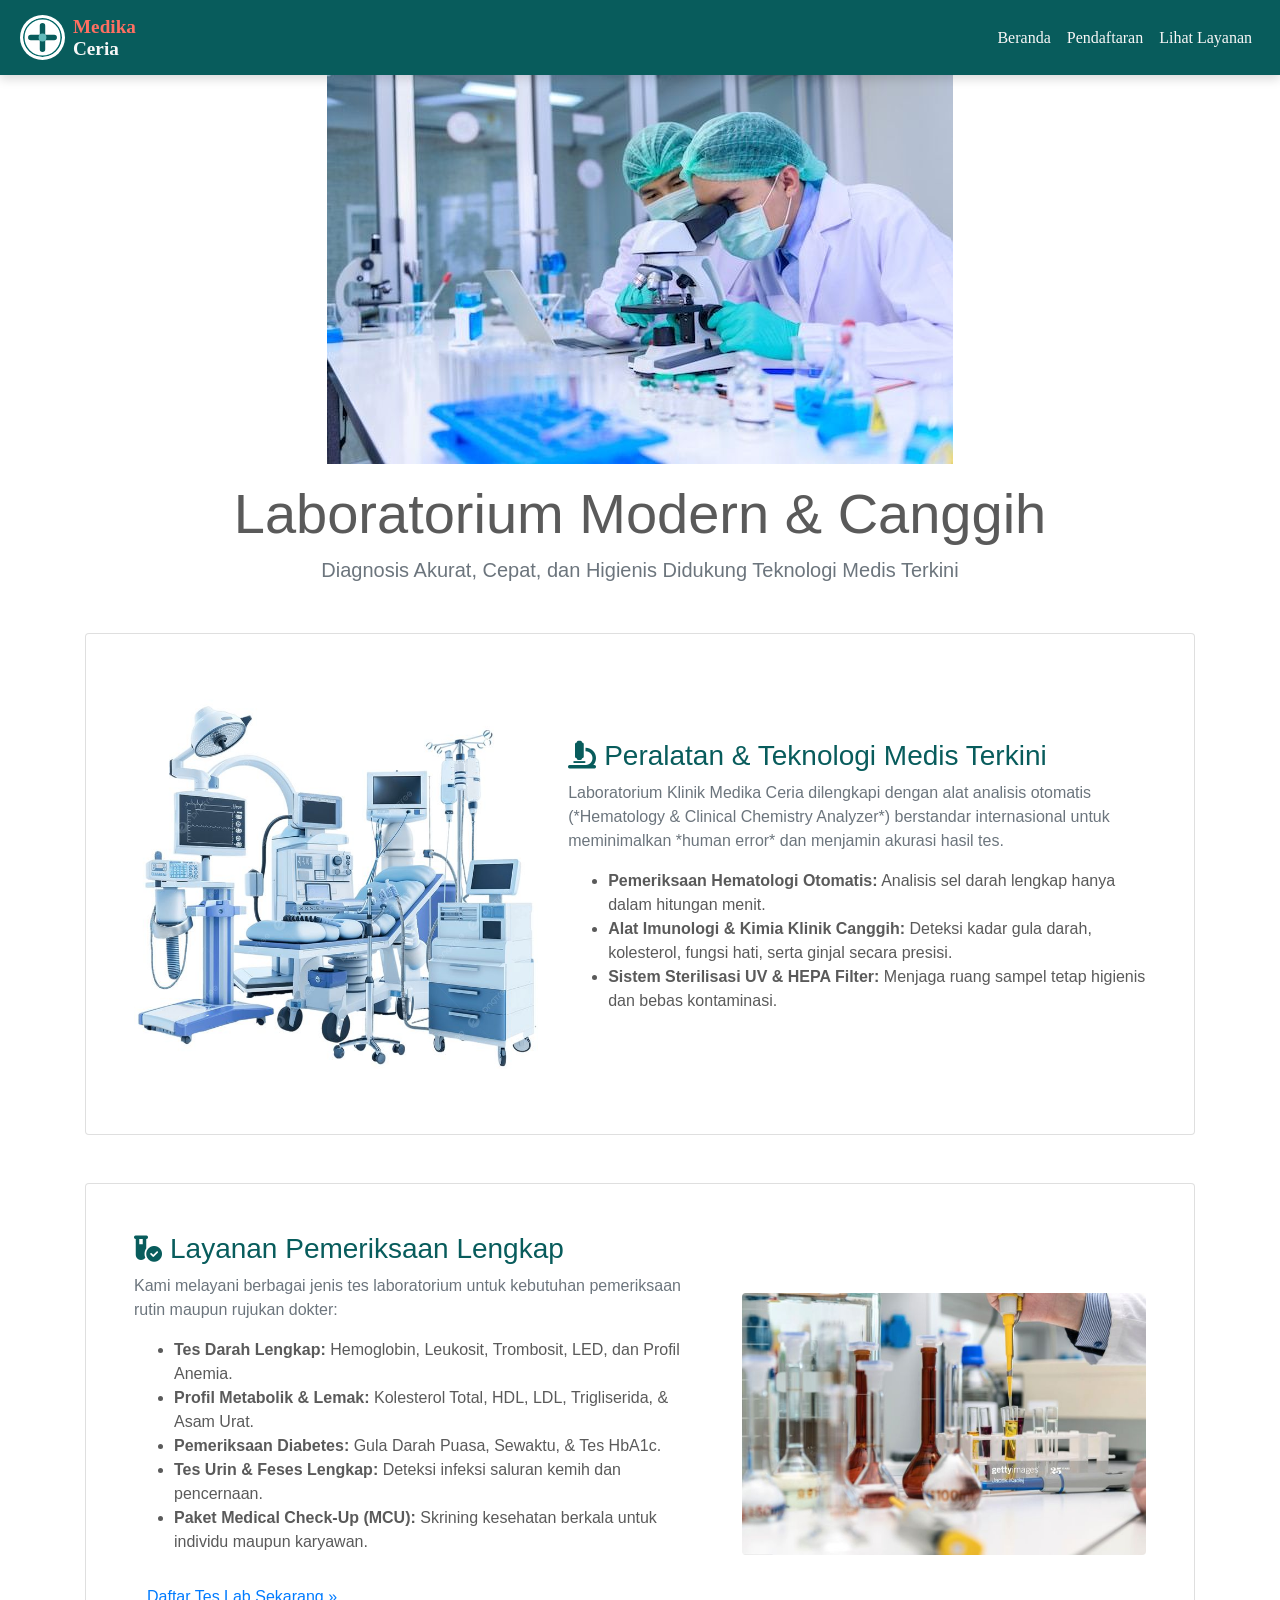
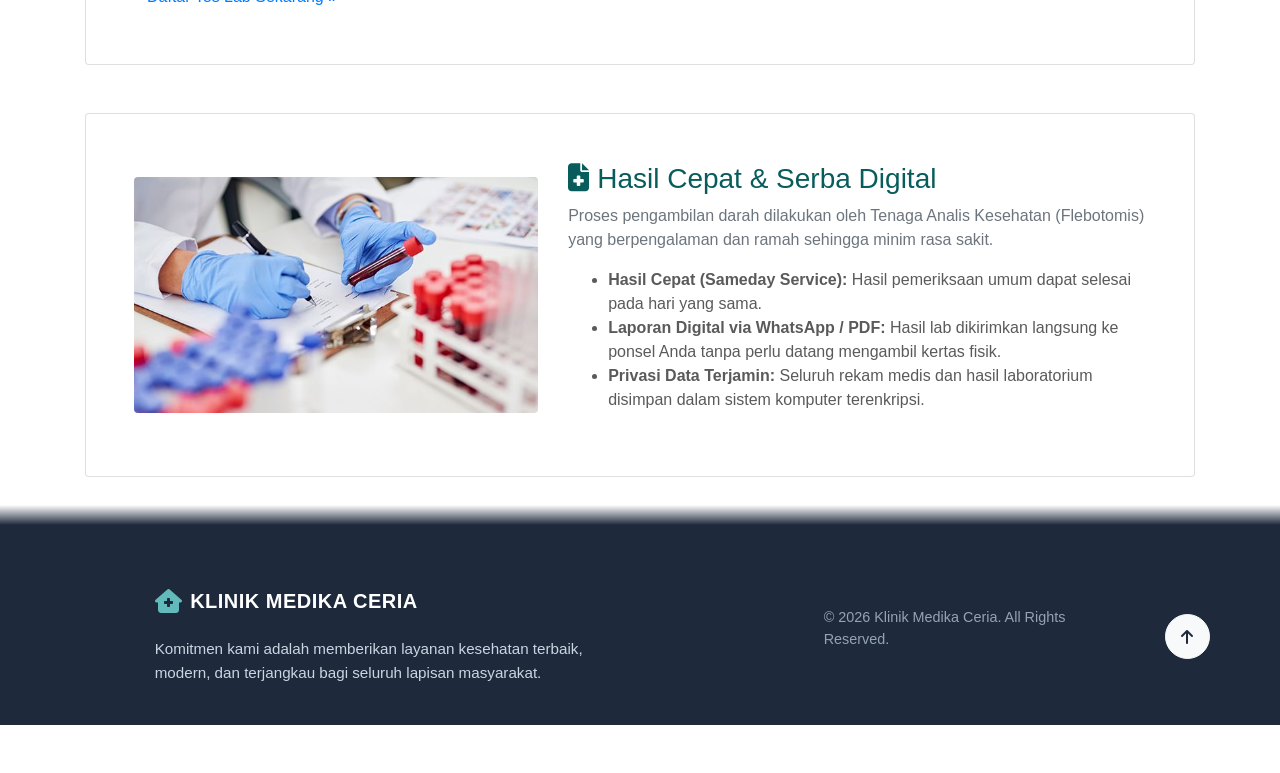
==== laboratorium.html @ 580ad01b "update index html" ====
<!doctype html>
<html lang="id">
  <header>
        

    <!-- Bootstrap 4 & Font Awesome CDN -->
    <link href="./dist/css/bootstrap.min.css" rel="stylesheet">
    <link rel="stylesheet" href="https://cdnjs.cloudflare.com/ajax/libs/font-awesome/6.4.0/css/all.min.css">

    <!-- Custom CSS -->
    <link href="carousel.css" rel="stylesheet">
    <link href="style.css" rel="stylesheet">
  </head>
  <body>

    <!-- NAVBAR HEADER -->
    <header>
  <nav class="navbar navbar-expand-md navbar-dark fixed-top shadow-sm main-navbar" style="background-color: #085C5C; padding: 10px 20px;">
    
    <!-- 1. LOGO DITUTUP DENGAN </a> TEPAT DI SINI -->
    <a class="navbar-brand d-flex align-items-center" href="index.html" style="color: #f9f7f7"> 
      <img src="logo-klinik.svg" alt="Logo Klinik Medika Ceria" width="45" height="45" class="mr-2" style="background: white; padding: 3px; border-radius: 50%;">
      <span style="line-height: 1.1; font-weight: bold; font-size: 1.2rem;">
        <span style="color: #FF6F61;">Medika</span><br>
        <span style="color: #f6f7f7;">Ceria</span>
      </span>
    </a> <!-- PERHATIKAN: Tag </a> penutup logo harus ada di sini! -->

    <!-- 2. TOMBOL MOBILE MENU -->
    <button class="navbar-toggler border-0" type="button" data-toggle="collapse" data-target="#navbarCollapse" aria-controls="navbarCollapse" aria-expanded="false" aria-label="Toggle navigation">
      <span class="navbar-toggler-icon"></span>
    </button>

    <!-- 3. MENU NAVIGASI (Gunakan ml-auto agar bergeser ke kanan) -->
    <div class="collapse navbar-collapse" id="navbarCollapse">
      <ul class="navbar-nav ml-auto">
        <li class="nav-item active">
          <a class="nav-link" href="#layanan" style="color: #f9f7f7">Beranda <span class="sr-only">(current)</span></a>
        </li>
        <li class="nav-item">
          <a class="nav-link" href="pendaftaran.html" style="color: #f9f7f7">Pendaftaran</a>
        </li>
        <li class="nav-item">
          <a class="nav-link" href="layanan.html" style="color: #f9f7f7">Lihat Layanan</a>
        </li>
      </ul>
    </div>

  </nav>
</header>

    <!-- KONTEN UTAMA LABORATORIUM -->
    <main role="main" class="container main-content">
      
      <!-- HEADER JUDUL HALAMAN -->
      <div class="text-center mb-5">
        <div class="rounded-circle mx-auto mb-3 d-flex align-items-center justify-content-center shadow circle-icon-box">
          <img src="foto/lab-modern.jpg" alt="Laboratorium Medika Ceria" class="circle-img">
        </div>
        <h1 class="form-title display-4">Laboratorium Modern & Canggih</h1>
        <p class="lead text-muted">Diagnosis Akurat, Cepat, dan Higienis Didukung Teknologi Medis Terkini</p>
      </div>

      <!-- SEKSI 1: PERALATAN MEDIS CANGGIH & OTOMATIS -->
      <section id="alat-canggih" class="card card-form p-4 p-md-5 mb-5 bg-white">
        <div class="row align-items-center">
          <div class="col-md-5">
            <img src="foto/peralatanmedis.jpg" alt="Peralatan Laboratorium Canggih" class="img-fluid rounded shadow-sm featurette-img">
          </div>
          <div class="col-md-7 mt-3 mt-md-0">
            <h3 style="color: #085C5C;"><i class="fa-solid fa-microscope mr-2"></i>Peralatan & Teknologi Medis Terkini</h3>
            <p class="text-muted">Laboratorium Klinik Medika Ceria dilengkapi dengan alat analisis otomatis (*Hematology & Clinical Chemistry Analyzer*) berstandar internasional untuk meminimalkan *human error* dan menjamin akurasi hasil tes.</p>
            <ul>
              <li><strong>Pemeriksaan Hematologi Otomatis:</strong> Analisis sel darah lengkap hanya dalam hitungan menit.</li>
              <li><strong>Alat Imunologi & Kimia Klinik Canggih:</strong> Deteksi kadar gula darah, kolesterol, fungsi hati, serta ginjal secara presisi.</li>
              <li><strong>Sistem Sterilisasi UV & HEPA Filter:</strong> Menjaga ruang sampel tetap higienis dan bebas kontaminasi.</li>
            </ul>
          </div>
        </div>
      </section>

      <!-- SEKSI 2: JENIS PEMERIKSAAN LAB -->
      <section id="jenis-layanan-lab" class="card card-form p-4 p-md-5 mb-5 bg-white">
        <div class="row align-items-center">
          <div class="col-md-5 order-md-2">
            <img src="foto/pemeriksalab.jpg" alt="Pemeriksaan Sampel Darah" class="img-fluid rounded shadow-sm featurette-img">
          </div>
          <div class="col-md-7 order-md-1 mt-3 mt-md-0">
            <h3 style="color: #085C5C;"><i class="fa-solid fa-vial-circle-check mr-2"></i>Layanan Pemeriksaan Lengkap</h3>
            <p class="text-muted">Kami melayani berbagai jenis tes laboratorium untuk kebutuhan pemeriksaan rutin maupun rujukan dokter:</p>
            <ul>
              <li><strong>Tes Darah Lengkap:</strong> Hemoglobin, Leukosit, Trombosit, LED, dan Profil Anemia.</li>
              <li><strong>Profil Metabolik & Lemak:</strong> Kolesterol Total, HDL, LDL, Trigliserida, & Asam Urat.</li>
              <li><strong>Pemeriksaan Diabetes:</strong> Gula Darah Puasa, Sewaktu, & Tes HbA1c.</li>
              <li><strong>Tes Urin & Feses Lengkap:</strong> Deteksi infeksi saluran kemih dan pencernaan.</li>
              <li><strong>Paket Medical Check-Up (MCU):</strong> Skrining kesehatan berkala untuk individu maupun karyawan.</li>
            </ul>
            <a href="pendaftaran.html" class="btn btn-teal-primary mt-2">Daftar Tes Lab Sekarang &raquo;</a>
          </div>
        </div>
      </section>

      <!-- SEKSI 3: KEUNGGULAN HASIL DIGITAL & PENAMBILAN SAMPEL NYAMAN -->
      <section id="keunggulan-lab" class="card card-form p-4 p-md-5 mb-5 bg-white">
        <div class="row align-items-center">
          <div class="col-md-5">
            <img src="foto/sampel.jpg" alt="Pengambilan Sampel Nyaman" class="img-fluid rounded shadow-sm featurette-img">
          </div>
          <div class="col-md-7 mt-3 mt-md-0">
            <h3 style="color: #085C5C;"><i class="fa-solid fa-file-medical mr-2"></i>Hasil Cepat & Serba Digital</h3>
            <p class="text-muted">Proses pengambilan darah dilakukan oleh Tenaga Analis Kesehatan (Flebotomis) yang berpengalaman dan ramah sehingga minim rasa sakit.</p>
            <ul>
              <li><strong>Hasil Cepat (Sameday Service):</strong> Hasil pemeriksaan umum dapat selesai pada hari yang sama.</li>
              <li><strong>Laporan Digital via WhatsApp / PDF:</strong> Hasil lab dikirimkan langsung ke ponsel Anda tanpa perlu datang mengambil kertas fisik.</li>
              <li><strong>Privasi Data Terjamin:</strong> Seluruh rekam medis dan hasil laboratorium disimpan dalam sistem komputer terenkripsi.</li>
            </ul>
          </div>
        </div>
      </section>

    </main>

    <!-- FOOTER KLINIK MEDIKA CERIA -->
 <footer class="text-white pt-5 pb-4" style="background-color: #1e293b; position: relative;">
  <!-- Efek Bayangan / Gradasi Atas -->
  <div style="position: absolute; top: -20px; left: 0; width: 100%; height: 20px; background: linear-gradient(to bottom, transparent, #1e293b);"></div>

  <div class="container text-left text-md-left">
    <div class="row text-left text-md-left">

      <!-- Kolom 1: Profil / Deskripsi Klinik -->
      <div class="col-md-5 col-lg-5 col-xl-5 mx-auto mt-3">
        <h5 class="text-uppercase mb-4 font-weight-bold d-flex align-items-center" style="letter-spacing: 0.5px;">
          <i class="fa-solid fa-house-medical mr-2" style="color: #63baba; font-size: 1.5rem;"></i>
          Klinik Medika Ceria
        </h5>
        <p style="color: #cbd5e1; line-height: 1.6; font-size: 0.95rem;">
          Komitmen kami adalah memberikan layanan kesehatan terbaik, modern, dan terjangkau bagi seluruh lapisan masyarakat.
        </p>
      </div>

    <hr class="mb-4" style="border-top: 1px solid #334155;">

   <!-- Bagian Hak Cipta & Tombol Kembali ke Atas -->
        <div class="row align-items-center">
          <div class="col-md-7 col-lg-8">
            <p style="color: #94a3b8; font-size: 0.9rem;">
              &copy; 2026 Klinik Medika Ceria. All Rights Reserved.
            </p>
          </div>
          
          <!-- Tombol Panah (Scroll ke Atas) -->
          <div class="col-4 col-md-4 text-right">
    <a href="#" class="btn btn-light rounded-circle shadow d-inline-flex align-items-center justify-content-center" style="width: 45px; height: 45px;">
      <i class="fa-solid fa-arrow-up" style="color: #1e293b;"></i>
    </a>
  </div>
</div>
</div>
  </div>

  </div>
</footer>

    <!-- JavaScript CDN -->
    <script src="https://code.jquery.com/jquery-3.2.1.slim.min.js"></script>
    <script src="./assets/js/vendor/popper.min.js"></script>
    <script src="./dist/js/bootstrap.min.js"></script>
---- carousel.css ----
/* GLOBAL STYLES
-------------------------------------------------- */
/* Padding below the footer and lighter body text */

body {
  padding-top: 3rem;
  padding-bottom: 3rem;
  color: #5a5a5a;
}


/* CUSTOMIZE THE CAROUSEL
-------------------------------------------------- */

/* Carousel base class */
.carousel {
  margin-bottom: 4rem;
}
/* Since positioning the image, we need to help out the caption */
.carousel-caption {
  bottom: 3rem;
  z-index: 10;
}

/* Declare heights because of positioning of img element */
.carousel-item {
  height: 32rem;
  background-color: #777;
}
.carousel-item > img {
  position: absolute;
  top: 0;
  left: 0;
  min-width: 100%;
  height: 32rem;
}


/* MARKETING CONTENT
-------------------------------------------------- */

/* Center align the text within the three columns below the carousel */
.marketing .col-lg-4 {
  margin-bottom: 1.5rem;
  text-align: center;
}
.marketing h2 {
  font-weight: 400;
}
.marketing .col-lg-4 p {
  margin-right: .75rem;
  margin-left: .75rem;
}


/* Featurettes
------------------------- */

.featurette-divider {
  margin: 5rem 0; /* Space out the Bootstrap <hr> more */
}

/* Thin out the marketing headings */
.featurette-heading {
  font-weight: 300;
  line-height: 1;
  letter-spacing: -.05rem;
}


/* RESPONSIVE CSS
-------------------------------------------------- */

@media (min-width: 40em) {
  /* Bump up size of carousel content */
  .carousel-caption p {
    margin-bottom: 1.25rem;
    font-size: 1.25rem;
    line-height: 1.4;
  }

  .featurette-heading {
    font-size: 50px;
  }
}

@media (min-width: 62em) {
  .featurette-heading {
    margin-top: 7rem;
  }
}

/* Efek Hover pada Menu Navigasi */
.navbar-nav .nav-link {
  transition: all 0.3s ease;
  border-radius: 15px;
}

.navbar-nav .nav-link:hover {
  background-color: rgba(255, 255, 255, 0.15);
  color: #ffffff !important;
}

/* Penyesuaian bayangan Navbar */
.navbar.shadow-sm {
  box-shadow: 0 4px 10px rgba(0, 0, 0, 0.15) !important;
}

      /* Mengatur font untuk seluruh navbar */
      .navbar {
        font-family: 'Georgia', 'times new roman';
      }

      /* Mengatur font dan ukuran teks Nama Klinik */
      .navbar-brand {
        font-size: 1.3rem;
        font-weight: bold;
      }

      /* Mengatur font dan ukuran teks Menu Navigasi */
      .navbar-nav .nav-link {
        font-size: 1rem;
        font-weight: 500;
      }
      /* sesuaiin gambar carousel */
      .carousel-item {
        height: 35rem;
        background-color: #777;
      }

      .carousel-item > img {
        position: absolute;
        top: 0;
        left: 0;
        min-width: 100%;
        height: 35rem;
        object-fit: cover;
      }


      html {
  scroll-behavior: smooth;
}
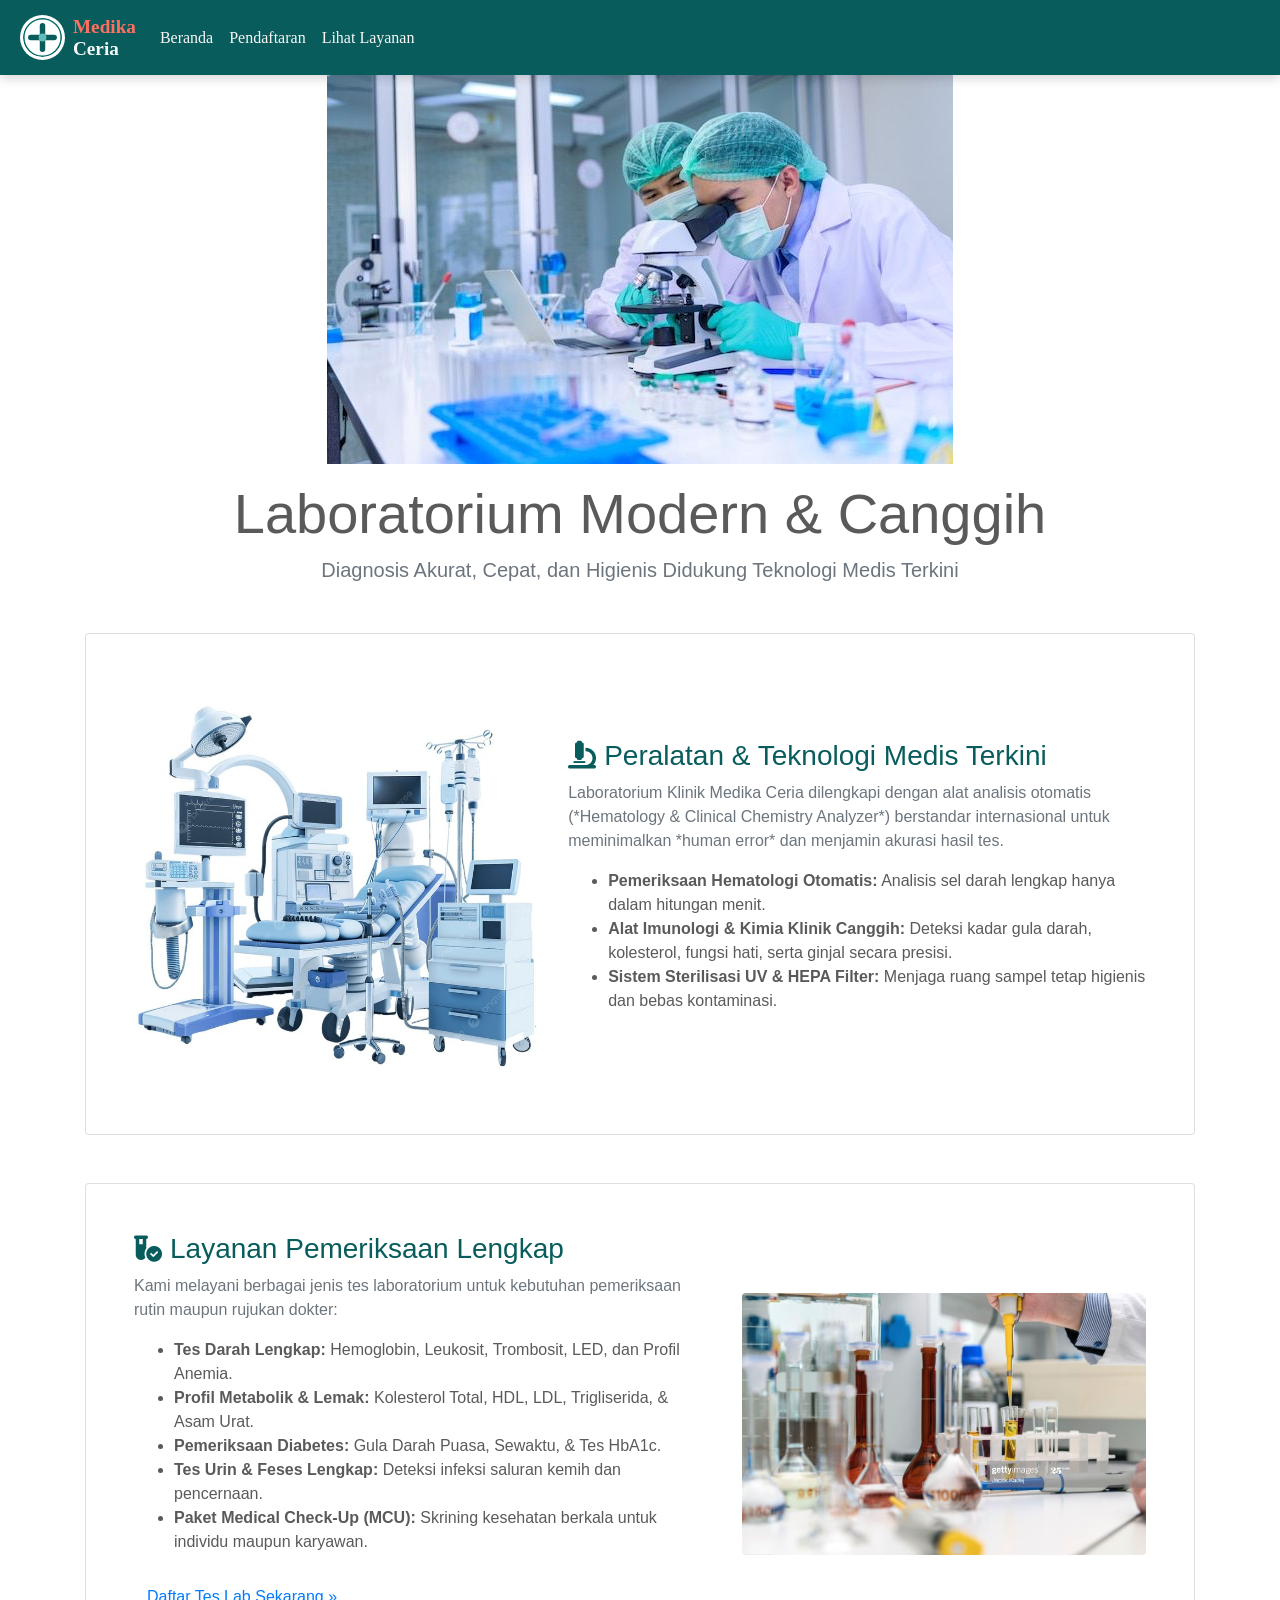
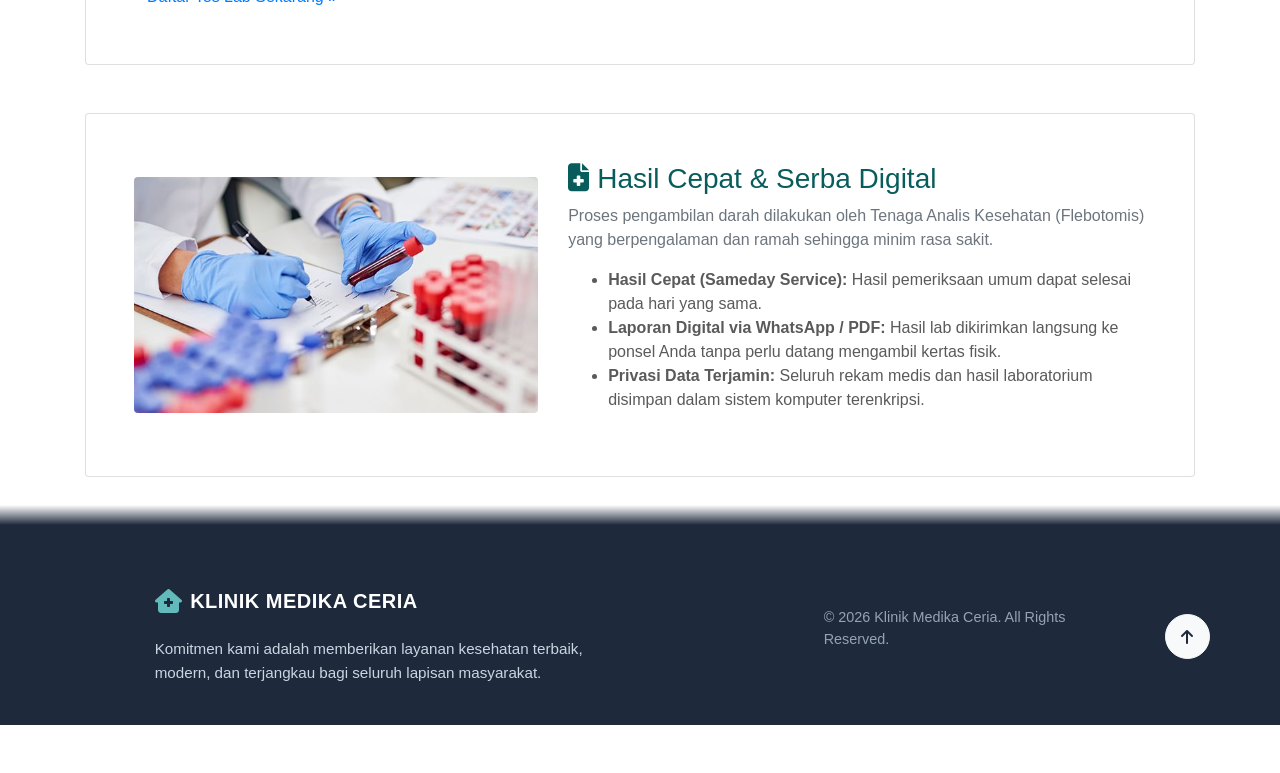
==== commit 959314c3: "linkupdate2" ====
--- a/laboratorium.html
+++ b/laboratorium.html
@@ -15,39 +15,35 @@
 
     <!-- NAVBAR HEADER -->
     <header>
-  <nav class="navbar navbar-expand-md navbar-dark fixed-top shadow-sm main-navbar" style="background-color: #085C5C; padding: 10px 20px;">
-    
-    <!-- 1. LOGO DITUTUP DENGAN </a> TEPAT DI SINI -->
-    <a class="navbar-brand d-flex align-items-center" href="index.html" style="color: #f9f7f7"> 
-      <img src="logo-klinik.svg" alt="Logo Klinik Medika Ceria" width="45" height="45" class="mr-2" style="background: white; padding: 3px; border-radius: 50%;">
-      <span style="line-height: 1.1; font-weight: bold; font-size: 1.2rem;">
-        <span style="color: #FF6F61;">Medika</span><br>
-        <span style="color: #f6f7f7;">Ceria</span>
-      </span>
-    </a> <!-- PERHATIKAN: Tag </a> penutup logo harus ada di sini! -->
+      <nav class="navbar navbar-expand-md navbar-dark fixed-top shadow-sm" style="background-color: #085C5C; padding: 10px 20px;">
+        <a class="navbar-brand d-flex align-items-center" href="carousel.html" style="color: #f9f7f7"> 
+          <img src="logo-klinik.svg" alt="Logo Klinik Medika Ceria" width="45" height="45" class="mr-2" style="background: white; padding: 3px; border-radius: 50%;">
+          <span style="line-height: 1.1; font-weight: bold; font-size: 1.2rem;">
+            <span style="color: #FF6F61;">Medika</span><br>
+            <span style="color: #f6f7f7;">Ceria</span>
+          </span>
+        </a>
 
-    <!-- 2. TOMBOL MOBILE MENU -->
-    <button class="navbar-toggler border-0" type="button" data-toggle="collapse" data-target="#navbarCollapse" aria-controls="navbarCollapse" aria-expanded="false" aria-label="Toggle navigation">
-      <span class="navbar-toggler-icon"></span>
-    </button>
+        <button class="navbar-toggler" type="button" data-toggle="collapse" data-target="#navbarCollapse" aria-controls="navbarCollapse" aria-expanded="false" aria-label="Toggle navigation">
+          <span class="navbar-toggler-icon"></span>
+        </button>
 
-    <!-- 3. MENU NAVIGASI (Gunakan ml-auto agar bergeser ke kanan) -->
-    <div class="collapse navbar-collapse" id="navbarCollapse">
-      <ul class="navbar-nav ml-auto">
-        <li class="nav-item active">
-          <a class="nav-link" href="#layanan" style="color: #f9f7f7">Beranda <span class="sr-only">(current)</span></a>
-        </li>
-        <li class="nav-item">
-          <a class="nav-link" href="pendaftaran.html" style="color: #f9f7f7">Pendaftaran</a>
-        </li>
-        <li class="nav-item">
-          <a class="nav-link" href="layanan.html" style="color: #f9f7f7">Lihat Layanan</a>
-        </li>
-      </ul>
-    </div>
+        <div class="collapse navbar-collapse" id="navbarCollapse">
+          <ul class="navbar-nav mr-auto">
+            <li class="nav-item">
+              <a class="nav-link" href="index.html" style="color: #f9f7f7">Beranda</a>
+            </li>
+            <li class="nav-item">
+              <a class="nav-link" href="pendaftaran.html" style="color: #f9f7f7">Pendaftaran</a>
+            </li>
+            <li class="nav-item active">
+              <a class="nav-link" href="lihatlayanan.html" style="color: #f9f7f7">Lihat Layanan <span class="sr-only">(current)</span></a>
+            </li>
+          </ul>
+        </div>
+      </nav>
+    </header>
 
-  </nav>
-</header>
 
     <!-- KONTEN UTAMA LABORATORIUM -->
     <main role="main" class="container main-content">
